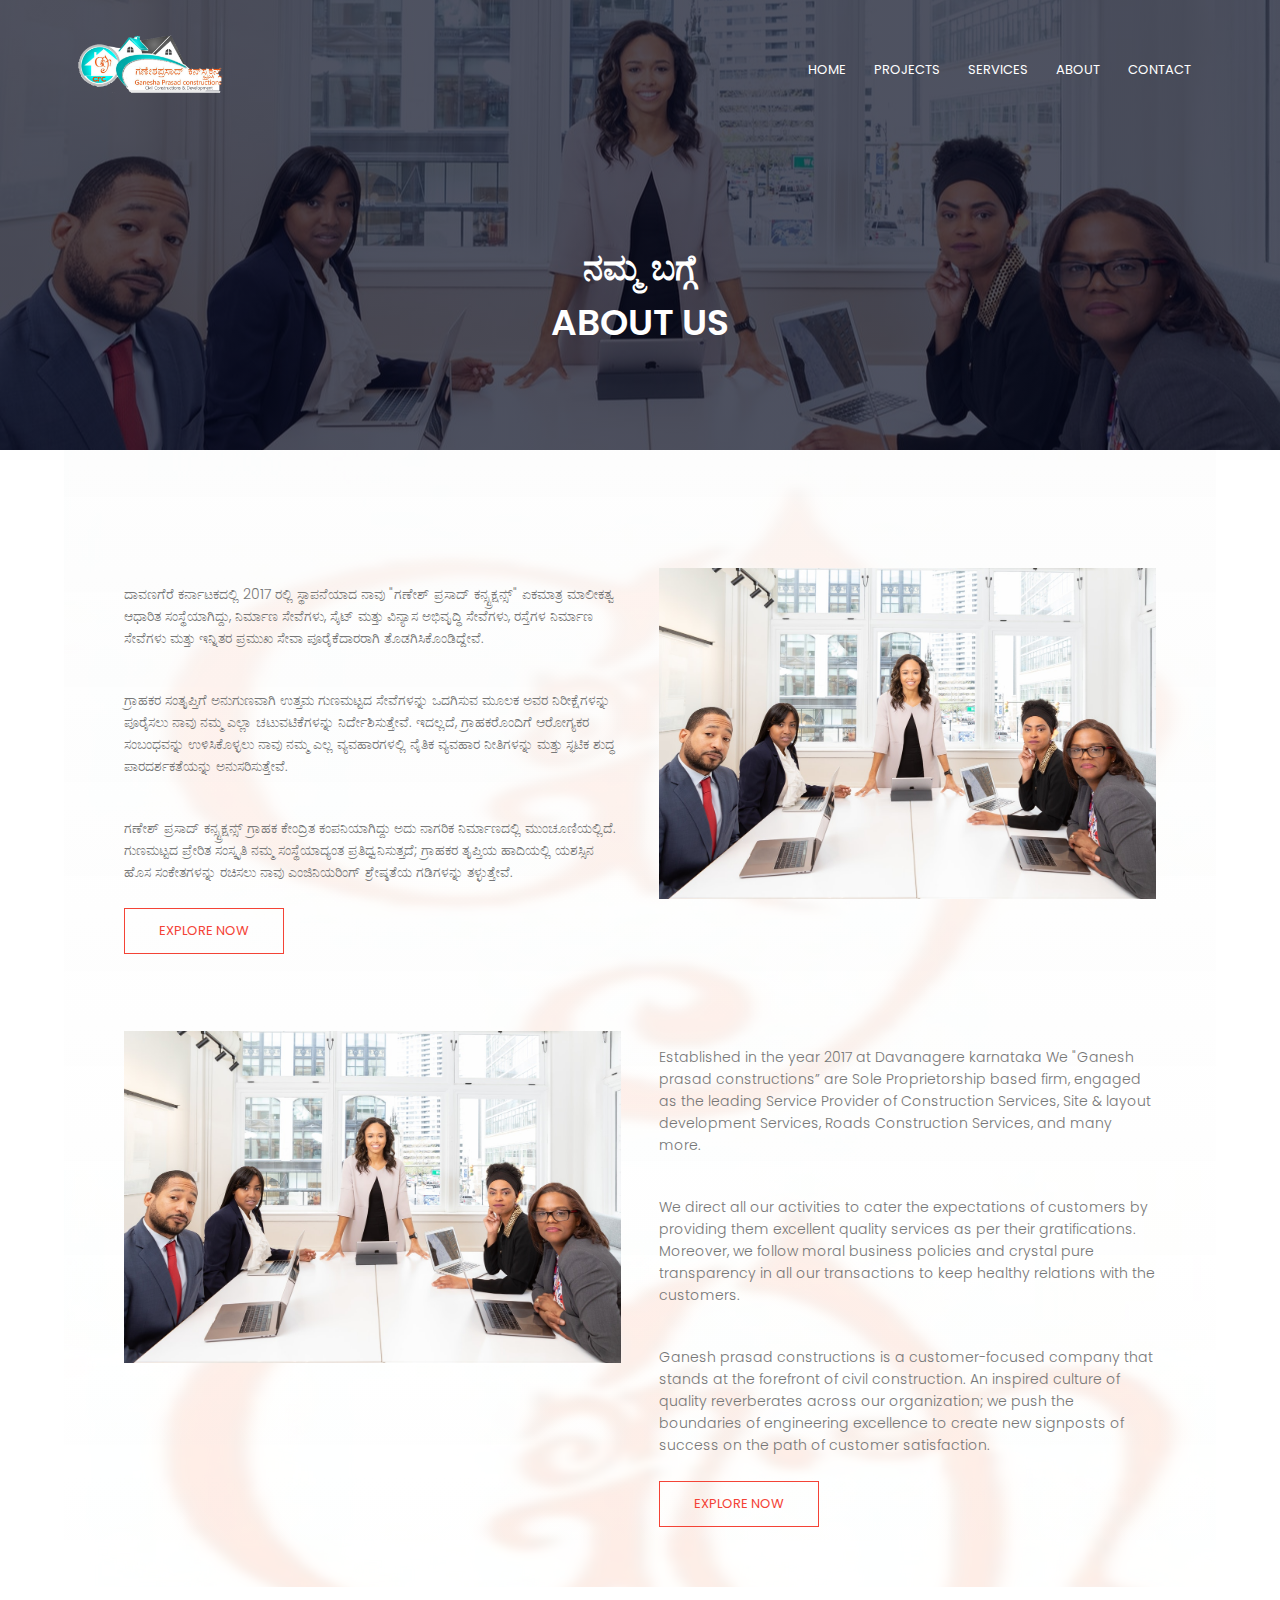
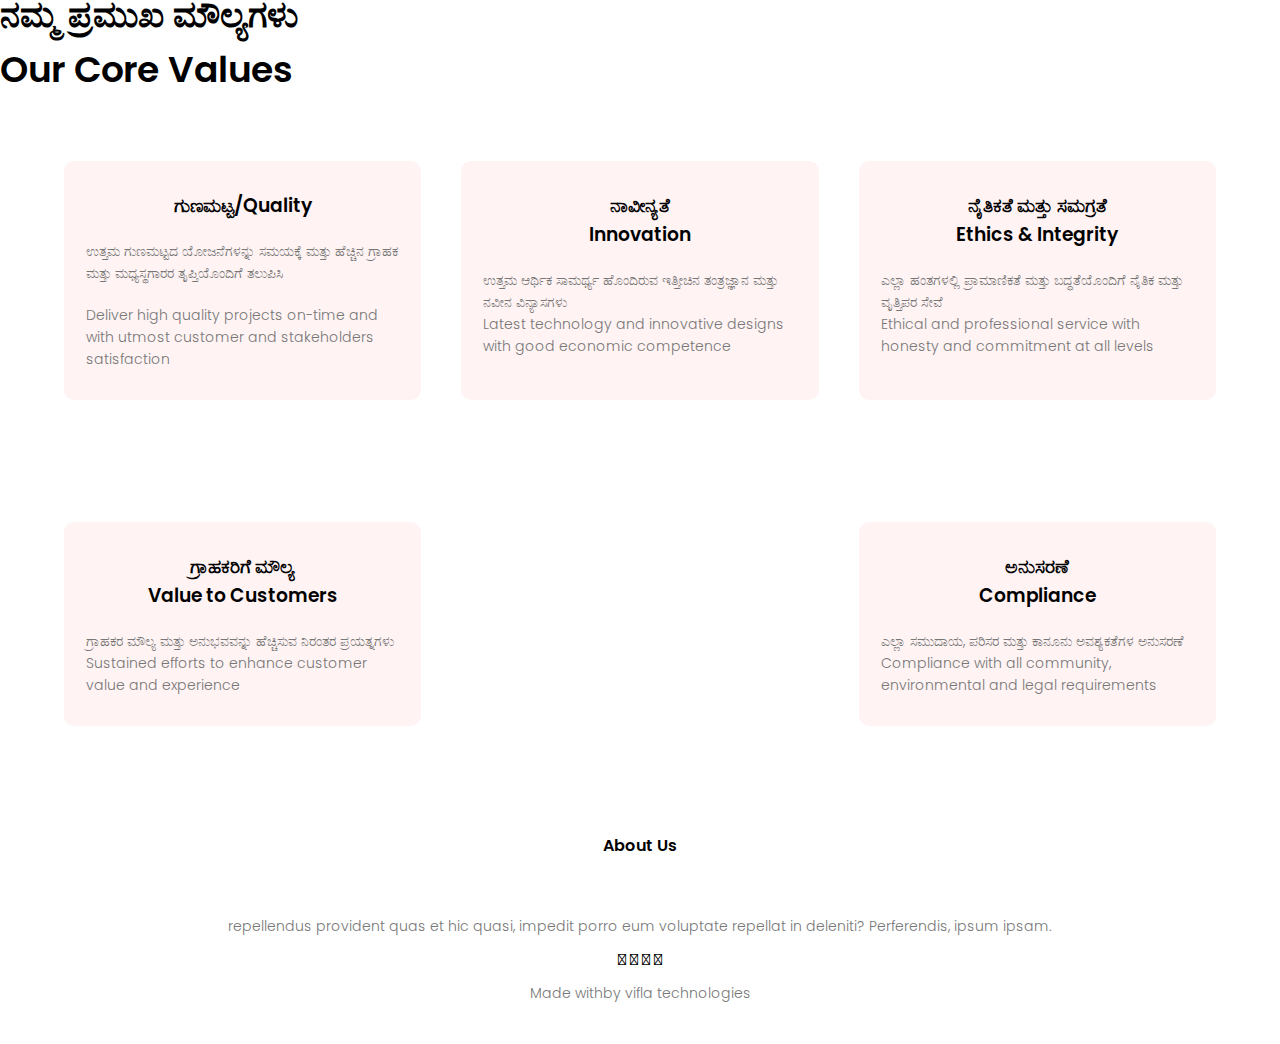
==== about.html @ fdf16c0b "." ====
<!DOCTYPE html>
<html lang="en">

<head>
    <meta charset="UTF-8">
    <meta http-equiv="X-UA-Compatible" content="IE=edge">
    <meta name="viewport" content="width=device-width, initial-scale=1.0">
    <title>Ganesh Prasad Constructions-About</title>
    <link rel="stylesheet" href="style.css">
    <link rel="preconnect" href="https://fonts.gstatic.com">
    <link href="https://fonts.googleapis.com/css2?family=Poppins:wght@100;300;500;700;900&display=swap"
        rel="stylesheet">
    <link rel="stylesheet" href="https://cdnjs.cloudflare.com/ajax/libs/font-awesome/4.7.0/css/font-awesome.min.css">

</head>
<body>
    <section class="sub-header">
        <nav>
            <a href="index.html"><img src="images\gpc1.png" alt=""></a>
            <div class="nav-links" id="navlinks">
                <i class="fa fa-times" onclick="hidemenu()"></i>
                <ul>
                    <li><a href="index.html">HOME</a></li>
                    <li><a href="projects.html">PROJECTS</a></li>
                    <li><a href="services.html">SERVICES</a></li>
                    <li><a href="about.html">ABOUT</a></li>
                    <li><a href="contact.html">CONTACT</a></li>
                </ul>
            </div>
            <i class="fa fa-bars" onclick="showmenu()"></i>
        </nav>
        <h1>ನಮ್ಮ ಬಗ್ಗೆ<br>ABOUT US</h1>

    </section>
    <!-------about us content------>
    <section class="about-us">
        <div class="row">
            <div class="about-col">
                <h1></h1>
                <p>ದಾವಣಗೆರೆ ಕರ್ನಾಟಕದಲ್ಲಿ 2017 ರಲ್ಲಿ ಸ್ಥಾಪನೆಯಾದ ನಾವು "ಗಣೇಶ್ ಪ್ರಸಾದ್ ಕನ್ಸ್ಟ್ರಕ್ಷನ್ಸ್" ಏಕಮಾತ್ರ ಮಾಲೀಕತ್ವ ಆಧಾರಿತ
                    ಸಂಸ್ಥೆಯಾಗಿದ್ದು, ನಿರ್ಮಾಣ ಸೇವೆಗಳು, ಸೈಟ್ ಮತ್ತು ವಿನ್ಯಾಸ ಅಭಿವೃದ್ಧಿ ಸೇವೆಗಳು, ರಸ್ತೆಗಳ ನಿರ್ಮಾಣ ಸೇವೆಗಳು ಮತ್ತು
                    ಇನ್ನಿತರ ಪ್ರಮುಖ ಸೇವಾ ಪೂರೈಕೆದಾರರಾಗಿ ತೊಡಗಿಸಿಕೊಂಡಿದ್ದೇವೆ.</p> 
                <p> ಗ್ರಾಹಕರ ಸಂತೃಪ್ತಿಗೆ ಅನುಗುಣವಾಗಿ ಉತ್ತಮ ಗುಣಮಟ್ಟದ ಸೇವೆಗಳನ್ನು ಒದಗಿಸುವ ಮೂಲಕ ಅವರ ನಿರೀಕ್ಷೆಗಳನ್ನು ಪೂರೈಸಲು ನಾವು
                    ನಮ್ಮ ಎಲ್ಲಾ ಚಟುವಟಿಕೆಗಳನ್ನು ನಿರ್ದೇಶಿಸುತ್ತೇವೆ. ಇದಲ್ಲದೆ, ಗ್ರಾಹಕರೊಂದಿಗೆ ಆರೋಗ್ಯಕರ ಸಂಬಂಧವನ್ನು ಉಳಿಸಿಕೊಳ್ಳಲು
                    ನಾವು ನಮ್ಮ ಎಲ್ಲ ವ್ಯವಹಾರಗಳಲ್ಲಿ ನೈತಿಕ ವ್ಯವಹಾರ ನೀತಿಗಳನ್ನು ಮತ್ತು ಸ್ಫಟಿಕ ಶುದ್ಧ ಪಾರದರ್ಶಕತೆಯನ್ನು
                    ಅನುಸರಿಸುತ್ತೇವೆ. </p>
                <p> ಗಣೇಶ್ ಪ್ರಸಾದ್ ಕನ್ಸ್ಟ್ರಕ್ಷನ್ಸ್ ಗ್ರಾಹಕ ಕೇಂದ್ರಿತ ಕಂಪನಿಯಾಗಿದ್ದು ಅದು ನಾಗರಿಕ ನಿರ್ಮಾಣದಲ್ಲಿ ಮುಂಚೂಣಿಯಲ್ಲಿದೆ.
                    ಗುಣಮಟ್ಟದ ಪ್ರೇರಿತ ಸಂಸ್ಕೃತಿ ನಮ್ಮ ಸಂಸ್ಥೆಯಾದ್ಯಂತ ಪ್ರತಿಧ್ವನಿಸುತ್ತದೆ; ಗ್ರಾಹಕರ ತೃಪ್ತಿಯ ಹಾದಿಯಲ್ಲಿ ಯಶಸ್ಸಿನ
                    ಹೊಸ ಸಂಕೇತಗಳನ್ನು ರಚಿಸಲು ನಾವು ಎಂಜಿನಿಯರಿಂಗ್ ಶ್ರೇಷ್ಠತೆಯ ಗಡಿಗಳನ್ನು ತಳ್ಳುತ್ತೇವೆ.</p>
               

                <a href="" class="hero-btn red-btn">EXPLORE NOW</a>
            </div>
            <div class="about-col">
                <img src="images/about.jpg" alt="">
            </div>
        </div>
        <div class="row">
            <div class="about-col">
                <img src="images/about.jpg" alt="">
            </div>
            <div class="about-col">
                <h1></h1>
                <p>Established in the year 2017 at Davanagere karnataka We "Ganesh prasad constructions” are Sole
                    Proprietorship based firm,
                    engaged as the leading Service Provider of Construction Services, Site & layout development
                    Services, Roads Construction Services,
                    and many more.</p>
                <p>We direct all our activities to cater the expectations of customers by providing them excellent
                    quality services as
                    per their gratifications. Moreover, we follow moral business policies and crystal pure transparency
                    in all our
                    transactions to keep healthy relations with the customers.</p>
                <p>Ganesh prasad constructions is a customer-focused company that stands at the forefront of civil
                    construction. An inspired
                    culture of quality reverberates across our organization; we push the boundaries of engineering
                    excellence to create new signposts
                    of success on the path of customer satisfaction.</p>
             

                <a href="" class="hero-btn red-btn">EXPLORE NOW</a>
            </div>
        </div>
    </section>
    <section class="course"><h1>ನಮ್ಮ ಪ್ರಮುಖ ಮೌಲ್ಯಗಳು<br>Our Core Values</h1>
        <div class="row">
            <div class="course-col">
                <h3>ಗುಣಮಟ್ಟ/Quality </h3>
                <p>ಉತ್ತಮ ಗುಣಮಟ್ಟದ ಯೋಜನೆಗಳನ್ನು ಸಮಯಕ್ಕೆ ಮತ್ತು ಹೆಚ್ಚಿನ ಗ್ರಾಹಕ ಮತ್ತು ಮಧ್ಯಸ್ಥಗಾರರ ತೃಪ್ತಿಯೊಂದಿಗೆ ತಲುಪಿಸಿ </p>
                    <p> Deliver high quality projects on-time and with utmost customer and stakeholders satisfaction </p>
                                  
            </div>
            <div class="course-col">
                <h3>ನಾವೀನ್ಯತೆ<br>Innovation</h3>
                <p>ಉತ್ತಮ ಆರ್ಥಿಕ ಸಾಮರ್ಥ್ಯ ಹೊಂದಿರುವ ಇತ್ತೀಚಿನ ತಂತ್ರಜ್ಞಾನ ಮತ್ತು ನವೀನ ವಿನ್ಯಾಸಗಳು
                    <br>
                    Latest technology and innovative designs with good economic competence</p>
            </div>
            <div class="course-col">
                <h3>ನೈತಿಕತೆ ಮತ್ತು ಸಮಗ್ರತೆ<br>Ethics & Integrity </h3>
                <p>
                    ಎಲ್ಲಾ ಹಂತಗಳಲ್ಲಿ ಪ್ರಾಮಾಣಿಕತೆ ಮತ್ತು ಬದ್ಧತೆಯೊಂದಿಗೆ ನೈತಿಕ ಮತ್ತು ವೃತ್ತಿಪರ ಸೇವೆ<br>
                    Ethical and professional service with honesty and commitment at all levels</p>
            </div>
        </div>
        <div class="row">
            <div class="course-col">
                <h3>ಗ್ರಾಹಕರಿಗೆ ಮೌಲ್ಯ<br> Value to Customers </h3>
                <p>ಗ್ರಾಹಕರ ಮೌಲ್ಯ ಮತ್ತು ಅನುಭವವನ್ನು ಹೆಚ್ಚಿಸುವ ನಿರಂತರ ಪ್ರಯತ್ನಗಳು<br>Sustained efforts to enhance customer value and experience
                     </p>
            </div>
            <div class="course-col">
                <h3>ಅನುಸರಣೆ<br>Compliance</h3>
                <p>ಎಲ್ಲಾ ಸಮುದಾಯ, ಪರಿಸರ ಮತ್ತು ಕಾನೂನು ಅವಶ್ಯಕತೆಗಳ ಅನುಸರಣೆ <br>Compliance with all community, environmental and legal requirements </p>
            </div>
        </div>
    </section>
    <!------------footer------->
    <section class="footer">
        <h4>About Us</h4>
        <p><br>repellendus provident quas et hic quasi, impedit porro eum
            voluptate repellat in deleniti? Perferendis, ipsum
            ipsam.</p>
        <div class="icons">
            <i class="fas fa-facebook"></i>
            <i class="fas fa-twitter"></i>
            <i class="fas fa-instagram"></i>
            <i class="fas fa-linkedin"></i>
        </div>
        <p>Made with<i class="fas fa-heart-0"></i>by vifla technologies </p>
    </section>




    <!-----  javascript toggle menu-->
    <script>
        var navlinks = document.getElementById("navlinks");
        function showmenu() {
            navlinks.style.right = "0";
        }
        function hidemenu() {
            navlinks.style.right = "-200px";
        }
    </script>
</body>

</html>
---- style.css ----
*{
    margin: 0;
    padding: 0;
    font-family: 'Poppins', sans-serif;
}

.header{
    min-height: 100vh;
    width: 100%;
    background-image:linear-gradient(rgba(4,9,30,0.7),rgba(4,9,30,.7)),url(images/gpc\ mysuru.jpeg) ;
     
    background-position: center;
    background-size: cover;
    position: relative;
}
/*-------navigation bar------*/
nav{
    display: flex;
    padding: 2% 6%;
    justify-content: space-between;
    align-items: center;
}
nav img{
    width: 150px;
}
.nav-links{
    flex: 1;
    text-align: right;
}
.nav-links ul li{
    list-style: none;
    display: inline-block;
    padding: 8px 12px;
    position: relative;
}
.nav-links ul li a{
    color: #fff;
    text-decoration: none;
    font-size: 13px;
}
.nav-links ul li::after{
    content: '';
    width: 0%;
    height: 2px;
    background: #f44336;
    display: block;
    margin: auto;
    transition: 0.5s;
}
.nav-links ul li:hover::after{
    width: 100%;
}
/*-----navigation ends------*/
/*------home slide-----*/

/* Slideshow container */
.slideshow-container {
  max-width: 1000px;
  position: relative;
  margin: auto;
}
.mySlides {display: none}
.mySlides img {height: 480px;
    vertical-align: middle;}
     /* Number text (1/3 etc) */
  .numbertext {
    color: #f2f2f2;
    font-size: 12px;
    padding: 8px 12px;
    position: absolute;
    top: 0;
 
  }
  .slideshow-container .text {
    color: #e25413;
    font-size: 45px;
    padding: 8px 12px;
    position: absolute;
    top: 50%;
    width: 100%;
    text-align: center;
    animation: mymove 5s;
  }

  /* Caption text */
.text {
    color: #f2f2f2;
    font-size: 45px;
    padding: 8px 12px;
    position: absolute;
    top: 50%;
    width: 100%;
    text-align: center;
    animation: mymove 5s;
  }
  #div2 {animation-timing-function: ease;}
  @keyframes mymove {
    from {left: -300px;}
    to {left: 0px;}
  }
/* The dots/bullets/indicators */
.dot {
    cursor: pointer;
    height: 15px;
    width: 15px;
    margin: 0 2px;
    background-color: #bbb;
    border-radius: 50%;
    display: inline-block;
    transition: background-color 0.6s ease;
  }
  
  .active, .dot:hover {
    background-color: #717171;
  }
  
  /* Fading animation */
  .fade {
    -webkit-animation-name: fade;
    -webkit-animation-duration: 1.5s;
    animation-name: fade;
    animation-duration: 1.5s;
  }
  
  @-webkit-keyframes fade {
    from {opacity: .4} 
    to {opacity: 1}
  }
  
  @keyframes fade {
    from {opacity: .4} 
    to {opacity: 1}
  }
  
  /* On smaller screens, decrease text size */
  @media only screen and (max-width: 300px) {
    .prev, .next,.text {font-size: 11px}
  }
  
/* Next & previous buttons */
.prev, .next {
  cursor: pointer;
  position: absolute;
  top: 50%;
  width: auto;
  padding: 16px;
  margin-top: -22px;
  color: white;
  font-weight: bold;
  font-size: 18px;
  transition: 0.6s ease;
  border-radius: 0 3px 3px 0;
  user-select: none;
}

/* Position the "next button" to the right */
.next {
  right: 0;
  border-radius: 3px 0 0 3px;
}
/* On hover, add a black background color with a little bit see-through */
.prev:hover, .next:hover {
    background-color: rgba(0,0,0,0.8);
  }
  
/*------home slide ends------*/
/*-----project contents----*/
/* Position the image container (needed to position the left and right arrows) */
.projects{
    width: 50%;
    margin: auto;
    text-align: center;
    padding-top: 50px;
}
.p-container {
    position: relative;
  }
  
  /* Hide the images by default */
  .p-mySlides {
    display: none;
  }
  
  /* Next & previous buttons */
  .p-prev,
  .p-next {
    cursor: pointer;
    position: absolute;
    top: 40%;
    width: auto;
    padding: 16px;
    margin-top: -50px;
    color: white;
    font-weight: bold;
    font-size: 20px;
    border-radius: 0 3px 3px 0;
    user-select: none;
    -webkit-user-select: none;
  }
  
  /* Position the "next button" to the right */
  .p-next {
    right: 0;
    border-radius: 3px 0 0 3px;
  }
  
  /* On hover, add a black background color with a little bit see-through */
  .p-prev:hover,
  .p-next:hover {
    background-color: rgba(0, 0, 0, 0.8);
  }
  
  /* Number text (1/3 etc) */
  .p-numbertext {
    color: #f2f2f2;
    font-size: 12px;
    padding: 8px 12px;
    position: absolute;
    top: 0;
  }
  
  /* Container for image text */
  .p-caption-container {
    text-align: center;
    background-color: #222;
    padding: 2px 16px;
    color: white;
  }
  
  /*-----project slide ends----*/
  /*------project contents ends------*/
.text-box{
    width: 90%;
    color: #fff;
    position: absolute;
    top: 50%;
    left: 50%;
    transform: translate(-50%,-50%);
    text-align: center;
}
.text-box h1{
    font-size: 62px;
}
.text-box p{
    margin: 10px 0 40px;
    font-size: 14px;
    color: #fff;
}
.hero-btn{
    display: inline-block;
    text-decoration: none;
    color: #fff;
    border: 1px solid #fff;
    padding: 12px 34px;
    font-size: 13px;
    background: transparent;
    position: relative;
    cursor: pointer;
}
.hero-btn:hover{
    border: 1px solid #f44336;
    background: #f44336;
    transition: 1s;
}
nav .fa{
display: none;
}
@media(max-width:700px){
    .text-box h1{
        font-size: 20px;
    }
    .nav-links ul li {
        display: block;
    }
    .nav-links{
        position: fixed;
        background: #f44336;
        height: 100vh;
        width: 200px;
        top: 0;
        right: -200px;
        text-align: left;
        z-index: 2;
        transition: 1s;
    }
    nav .fa{
display: block;
color: #fff;
margin: 10px;
font-size: 22px;
cursor: pointer;
    }
}
/*-----course-----*/
.services{
    width: 100%;
    margin: auto;
    text-align: center;
    padding-top: 50px;
    background-image:linear-gradient(rgba(254, 254, 255, 0.9),rgba(193, 195, 201, 0.7)),url(images/banner.png) ;

}
.services img{
    width: 250px;
    height: 150px;
    padding: 5px;
}
h1{
    font-size: 36px;
    font-weight: 600;
}
p{
    color: #777;
    font-size: 14px;
    font-weight: 300;
    line-height: 22px;
    padding: 10px;
}
.row{
    margin-top: 5%;
    margin-left: 5%;
    margin-right: 5%;
    display: flex;
    justify-content: space-between;
}
.course-col{
    flex-basis: 31%;
    background: #fff3f3;
    border-radius: 10px;
    margin-bottom: 5%;
    padding: 20px 12px;
    box-sizing: border-box;
}

h3{
    text-align: center;
    font-weight: 600;
    margin: 10px 0;
}
.course-col:hover{
    box-shadow: 0 0 20px 0px rgba(0,0,0,0.2);
}
@media(max-width:700px){
    .row{
        flex-direction: column;
    }
}
/*-----campus-----*/
.campus{
    width: 80%;
    margin: auto;
    text-align: center;
    padding-top: 100px;
}
.campus-col{
    flex-basis: 32%;
    border-radius: 10px;
    margin-bottom: 30px;
    position: relative;
    overflow: hidden;
}
.campus-col img{
    width: 100%;
    display: block;
}
.layer{
background: transparent;
height: 100%;
width: 100%;
position: absolute;
top: 0;
left: 0;
transition: 0.5s;
}
.layer:hover{
    background: rgba(226,0,0,0.7);
}
.layer h3{
    width: 100%;
    font-weight: 500;
    color: rgb(255, 255, 255);
    font-size: 26px;
    bottom: 0;
    left: 50%;
    transform: translateX(-50%);
    position: absolute;
    opacity: 0;
    transition: 0.5s;
}
.layer:hover h3{
    bottom: 49%;
    opacity: 1;
}
/*-----Facilities-----*/
.facilities{
    width: 80%;
    margin: auto;
    text-align: center;
    padding-top: 100px;
}
.facilities-col{
    flex-basis: 31%;
    border-radius: 10px;
    margin-bottom: 5%;
    text-align: left;
}
.facilities-col img{
    width: 100%;
    border-radius: 10px;
    display: block;
}
.facilities-col p{
    padding: 0;
}
.facilities-col h3{
    margin-top: 16px;
    margin-bottom: 15px;
    text-align: left;
}
/*----testimonials-----*/
.testimonials{
    width: 80%;
    margin: auto;
    padding-top: 100px;
    text-align: center;
}
.testimonial-col{
    flex-basis: 44%;
    border-radius: 10px;
    margin-bottom: 5%;
    text-align: left;
    background: #fff3f3;
    padding: 25px;
    cursor: pointer;
    display: flex;
}
.testimonial-col img{
    height: 40px;
    margin-left: 5px;
    margin-right: 30px;
    border-radius: 50%;
}
testimonial-col p{
    padding: 0;
}
.testimonial-col h3{
    margin-top: 15px;
    text-align: left;
}
.testimonial-col .fa{
    color: #f44336;
}
@media(max-width:700px){
    .testimonial-col img{
        margin-left: 0px;
        margin-right: 15px;
    }
}
/*----- call to action-----*/
.cta{
    margin: 100px auto;
    width: 80%;
    background-image:linear-gradient(rgba(0,0,0,0.7),rgba(0,0,0,0.7)),url(images/banner2.jpg) ;
    background-position: center;
    background-size: cover;
    border-radius: 10px;
    text-align: center;
    padding: 100px 0;
}
.cta h1{
    color: #fff;
    margin-bottom: 40px;
    padding: 0;
}
@media(max-width:700px){
   .cta h1{
       font-size: 24px;
   }
}
/*------footer------*/
.footer{
    width: 100%;
    text-align: center;
    padding: 30px 0;
}
.footer h4{
    margin-bottom: 25px;
    margin-top: 20px;
    font-weight: 600;
}
.icons .fa{
    color: #f44336;
    margin:0 13px;
    cursor: pointer;
    padding: 18px 0;
}
.fa-heart-0{
    color: #f44336;
}
/*-------about us page----------*/
.sub-header{
    height: 50vh;
    width: 100%;
    background-image:linear-gradient(rgba(4,9,30,0.7),rgba(4,9,30,.7)),url(images/about.jpg) ;
    background-position: center;
    background-size: cover;
    text-align: center;
    color: #fff;
}
.sub-header h1{
    margin-top: 100px;
}
.about-us{
    width: 90%;
    margin: auto;
    background-image:linear-gradient(rgb(253, 253, 253,.95),rgba(255, 255, 255, 0.9)),url(images/ganesh.png) ;
    padding-top: 50px;
    padding-bottom: 50px;
}
.about-col{
    flex-basis: 48%;
    padding: 10px 2px;
}
.about-col img{
    width: 100%;
}
.about-col h1{
    padding-top: 0;
}
.about-col p{
    padding: 15px 0 25px;
}
.red-btn{
    border: 1px solid #f44336;
    background: transparent;
    color: #f44336;
}
.red-btn:hover{
    color: #fff;
}
/*-------blog content----------*/
.blog-content{
    width: 80%;
    margin: auto;
   padding: 60px 0;
}
.blog-left{
    flex-basis: 65%;
}
.blog-left img{
    width: 100%;
}
.blog-left h2{
    color: #222;
    font-weight: 600;
    margin: 30px 0;
}
.blog-left p{
    color: #999;
    padding: 0;
}
.blog-right{
    flex-basis: 32%;
}
.blog-right h3{
    background: #f44336;
    color: #fff;
    padding: 7px 0;
    font-size: 16px;
    margin-bottom: 20px;
}
.blog-right div{
    display: flex;
    align-items: center;
    justify-content: space-between;
    color: #555;
    padding: 8px;
    box-sizing: border-box;
}
.comment-box{
    border: 1px solid #ccc;
    margin: 50px 0;
    padding: 10px 20px;
}
.comment-box h3{
    text-align: left;
}
.comment-form input, .comment-form textarea{
    width: 100%;
    padding: 10px;
    margin: 15px 0;
    box-sizing: border-box;
    border: none;
    outline: none;
    background: #f0f0f0;
}
.comment-form button{
    margin: 10px 0;
}
@media(max-width:700px){
    .sub-header h1{
        font-size: 24px;
    }
}
/*--------contact us page----*/
.location{
    width: 80%;
    margin: auto;
    padding: 80px 0;
}
.location iframe{
    width: 100%;
}
.contact-us{
    width: 80%;
    margin: auto;
}
.contact-col{
    flex-basis: 48%;
    margin-bottom: 30px;
}
.contact-col div{
    display: flex;
    align-items: center;
    margin-bottom: 40px;
}
.contact-col div .fa{
    font-size: 28px;
    color: #f44336;
    margin: 10px;
    margin-right: 30px;
}
.contact-col div p{
    padding: 0;
}
.contact-col div h5{
    font-size: 20px;
    margin-bottom: 5px;
    color: #555;
}
.contact-col input, .contact-col textarea{
    width: 100%;
    padding: 15px;
    margin-bottom: 17px;
    outline: none;
    border: 1px solid #ccc;
    box-sizing: border-box;
}
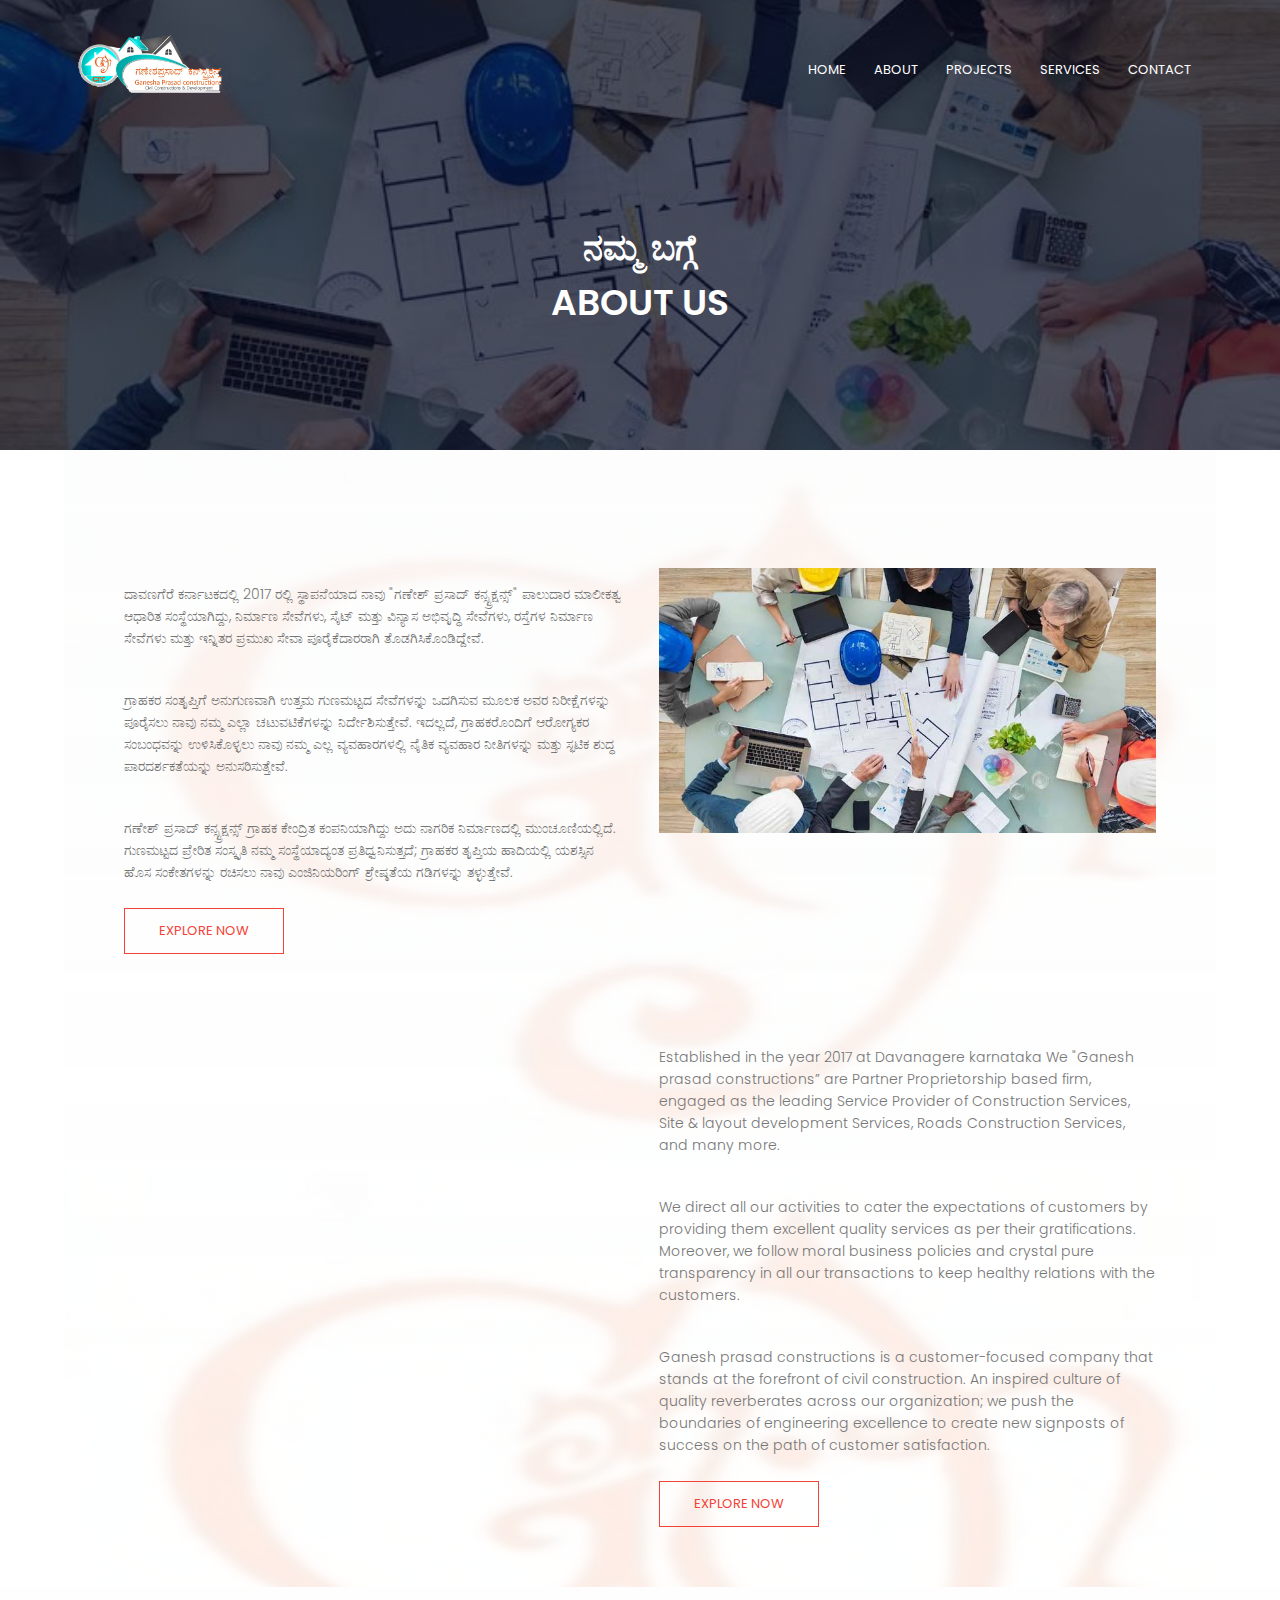
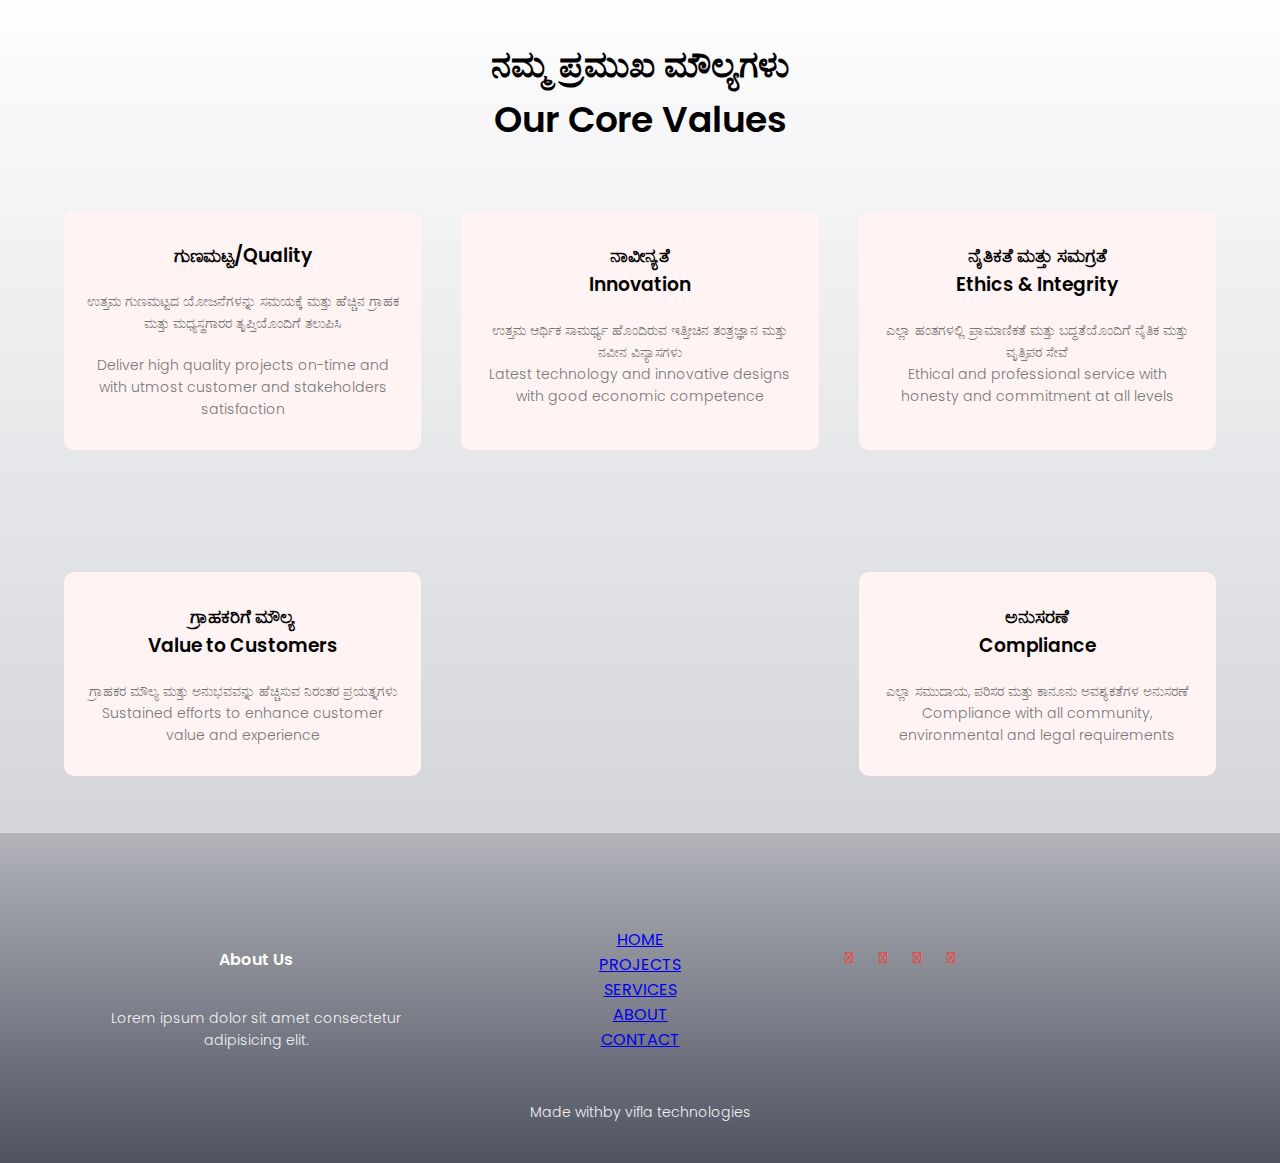
==== commit fc33ece4: "." ====
--- a/about.html
+++ b/about.html
@@ -21,9 +21,9 @@
                 <i class="fa fa-times" onclick="hidemenu()"></i>
                 <ul>
                     <li><a href="index.html">HOME</a></li>
+                    <li><a href="about.html">ABOUT</a></li>
                     <li><a href="projects.html">PROJECTS</a></li>
                     <li><a href="services.html">SERVICES</a></li>
-                    <li><a href="about.html">ABOUT</a></li>
                     <li><a href="contact.html">CONTACT</a></li>
                 </ul>
             </div>
@@ -37,7 +37,7 @@
         <div class="row">
             <div class="about-col">
                 <h1></h1>
-                <p>ದಾವಣಗೆರೆ ಕರ್ನಾಟಕದಲ್ಲಿ 2017 ರಲ್ಲಿ ಸ್ಥಾಪನೆಯಾದ ನಾವು "ಗಣೇಶ್ ಪ್ರಸಾದ್ ಕನ್ಸ್ಟ್ರಕ್ಷನ್ಸ್" ಏಕಮಾತ್ರ ಮಾಲೀಕತ್ವ ಆಧಾರಿತ
+                <p>ದಾವಣಗೆರೆ ಕರ್ನಾಟಕದಲ್ಲಿ 2017 ರಲ್ಲಿ ಸ್ಥಾಪನೆಯಾದ ನಾವು "ಗಣೇಶ್ ಪ್ರಸಾದ್ ಕನ್ಸ್ಟ್ರಕ್ಷನ್ಸ್" ಪಾಲುದಾರ ಮಾಲೀಕತ್ವ ಆಧಾರಿತ
                     ಸಂಸ್ಥೆಯಾಗಿದ್ದು, ನಿರ್ಮಾಣ ಸೇವೆಗಳು, ಸೈಟ್ ಮತ್ತು ವಿನ್ಯಾಸ ಅಭಿವೃದ್ಧಿ ಸೇವೆಗಳು, ರಸ್ತೆಗಳ ನಿರ್ಮಾಣ ಸೇವೆಗಳು ಮತ್ತು
                     ಇನ್ನಿತರ ಪ್ರಮುಖ ಸೇವಾ ಪೂರೈಕೆದಾರರಾಗಿ ತೊಡಗಿಸಿಕೊಂಡಿದ್ದೇವೆ.</p> 
                 <p> ಗ್ರಾಹಕರ ಸಂತೃಪ್ತಿಗೆ ಅನುಗುಣವಾಗಿ ಉತ್ತಮ ಗುಣಮಟ್ಟದ ಸೇವೆಗಳನ್ನು ಒದಗಿಸುವ ಮೂಲಕ ಅವರ ನಿರೀಕ್ಷೆಗಳನ್ನು ಪೂರೈಸಲು ನಾವು
@@ -52,7 +52,7 @@
                 <a href="" class="hero-btn red-btn">EXPLORE NOW</a>
             </div>
             <div class="about-col">
-                <img src="images/about.jpg" alt="">
+                <img src="images/contact.jpeg" alt="">
             </div>
         </div>
         <div class="row">
@@ -61,7 +61,7 @@
             </div>
             <div class="about-col">
                 <h1></h1>
-                <p>Established in the year 2017 at Davanagere karnataka We "Ganesh prasad constructions” are Sole
+                <p>Established in the year 2017 at Davanagere karnataka We "Ganesh prasad constructions” are Partner
                     Proprietorship based firm,
                     engaged as the leading Service Provider of Construction Services, Site & layout development
                     Services, Roads Construction Services,
@@ -82,7 +82,7 @@
             </div>
         </div>
     </section>
-    <section class="course"><h1>ನಮ್ಮ ಪ್ರಮುಖ ಮೌಲ್ಯಗಳು<br>Our Core Values</h1>
+    <section class="services"><h1>ನಮ್ಮ ಪ್ರಮುಖ ಮೌಲ್ಯಗಳು<br>Our Core Values</h1>
         <div class="row">
             <div class="course-col">
                 <h3>ಗುಣಮಟ್ಟ/Quality </h3>
@@ -115,23 +115,31 @@
             </div>
         </div>
     </section>
-    <!------------footer------->
-    <section class="footer">
-        <h4>About Us</h4>
-        <p><br>repellendus provident quas et hic quasi, impedit porro eum
-            voluptate repellat in deleniti? Perferendis, ipsum
-            ipsam.</p>
-        <div class="icons">
+  <!------------footer------->
+  <section class="footer">
+    <div class="row">
+        <div class="contact-col"> <h4>About Us</h4>
+            <p>Lorem ipsum dolor sit amet consectetur adipisicing elit.
+               </p></div>
+                <div class="contact-col">
+                    <ul>
+                        <li><a href="index.html">HOME</a></li>
+                        <li><a href="projects.html">PROJECTS</a></li>
+                        <li><a href="services.html">SERVICES</a></li>
+                        <li><a href="about.html">ABOUT</a></li>
+                        <li><a href="contact.html">CONTACT</a></li>
+                    </ul>
+                </div>
+   <div class="contact-col"> <div class="icons">
             <i class="fas fa-facebook"></i>
             <i class="fas fa-twitter"></i>
             <i class="fas fa-instagram"></i>
             <i class="fas fa-linkedin"></i>
         </div>
-        <p>Made with<i class="fas fa-heart-0"></i>by vifla technologies </p>
-    </section>
-
-
-
+    </div>
+   </div>
+    <p>Made with<i class="fas fa-heart-0"></i>by vifla technologies </p>
+</section>
 
     <!-----  javascript toggle menu-->
     <script>
--- a/style.css
+++ b/style.css
@@ -481,14 +481,23 @@
 .footer{
     width: 100%;
     text-align: center;
+    background-image:linear-gradient(rgba(146, 148, 156, 0.7),rgba(4,9,30,.7));
     padding: 30px 0;
-}
+    color: #fff;
+}
+
 .footer h4{
     margin-bottom: 25px;
     margin-top: 20px;
     font-weight: 600;
 }
-.icons .fa{
+.footer ul li{
+    list-style: none;
+}
+.footer p{
+    color: #f2f2f2;
+}
+.icons .fas{
     color: #f44336;
     margin:0 13px;
     cursor: pointer;
@@ -501,14 +510,14 @@
 .sub-header{
     height: 50vh;
     width: 100%;
-    background-image:linear-gradient(rgba(4,9,30,0.7),rgba(4,9,30,.7)),url(images/about.jpg) ;
+    background-image:linear-gradient(rgba(4,9,30,0.7),rgba(4,9,30,.7)),url(images/contact.jpeg) ;
     background-position: center;
     background-size: cover;
     text-align: center;
     color: #fff;
 }
 .sub-header h1{
-    margin-top: 100px;
+    margin-top: 80px;
 }
 .about-us{
     width: 90%;
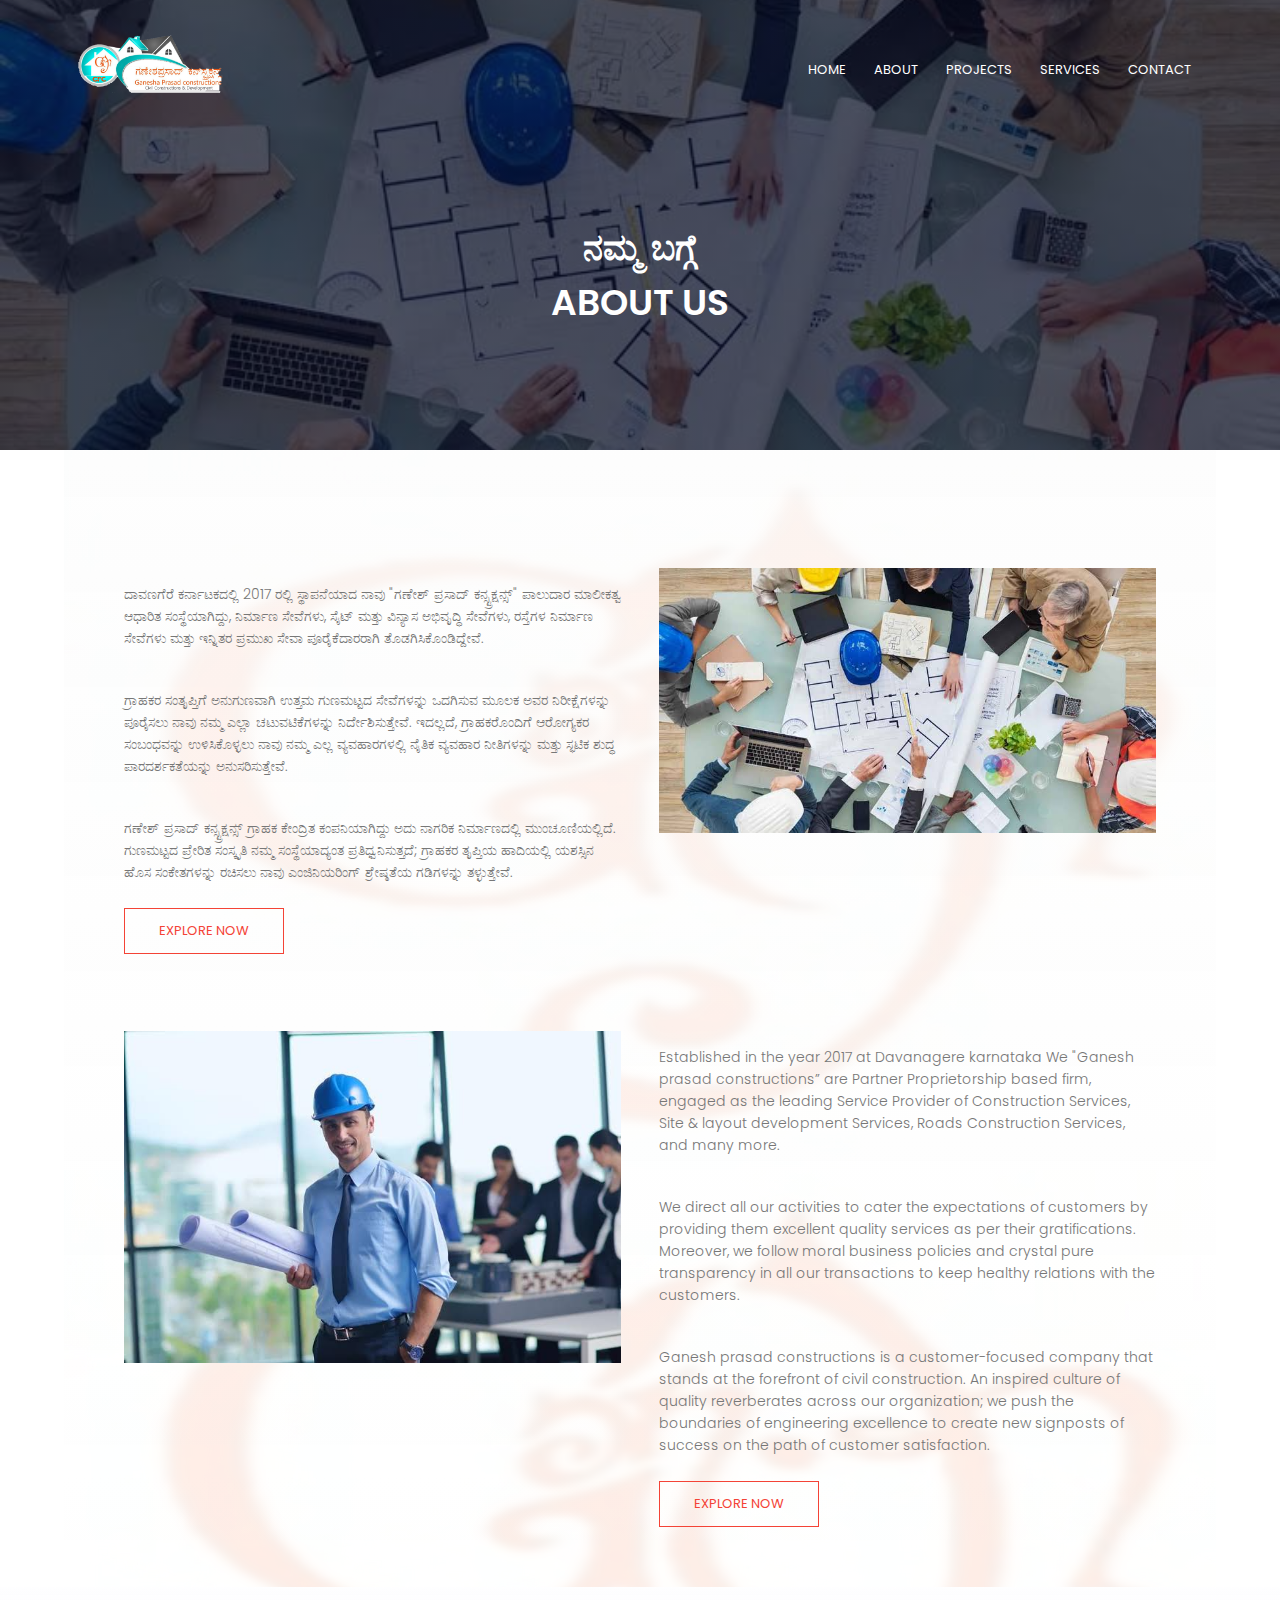
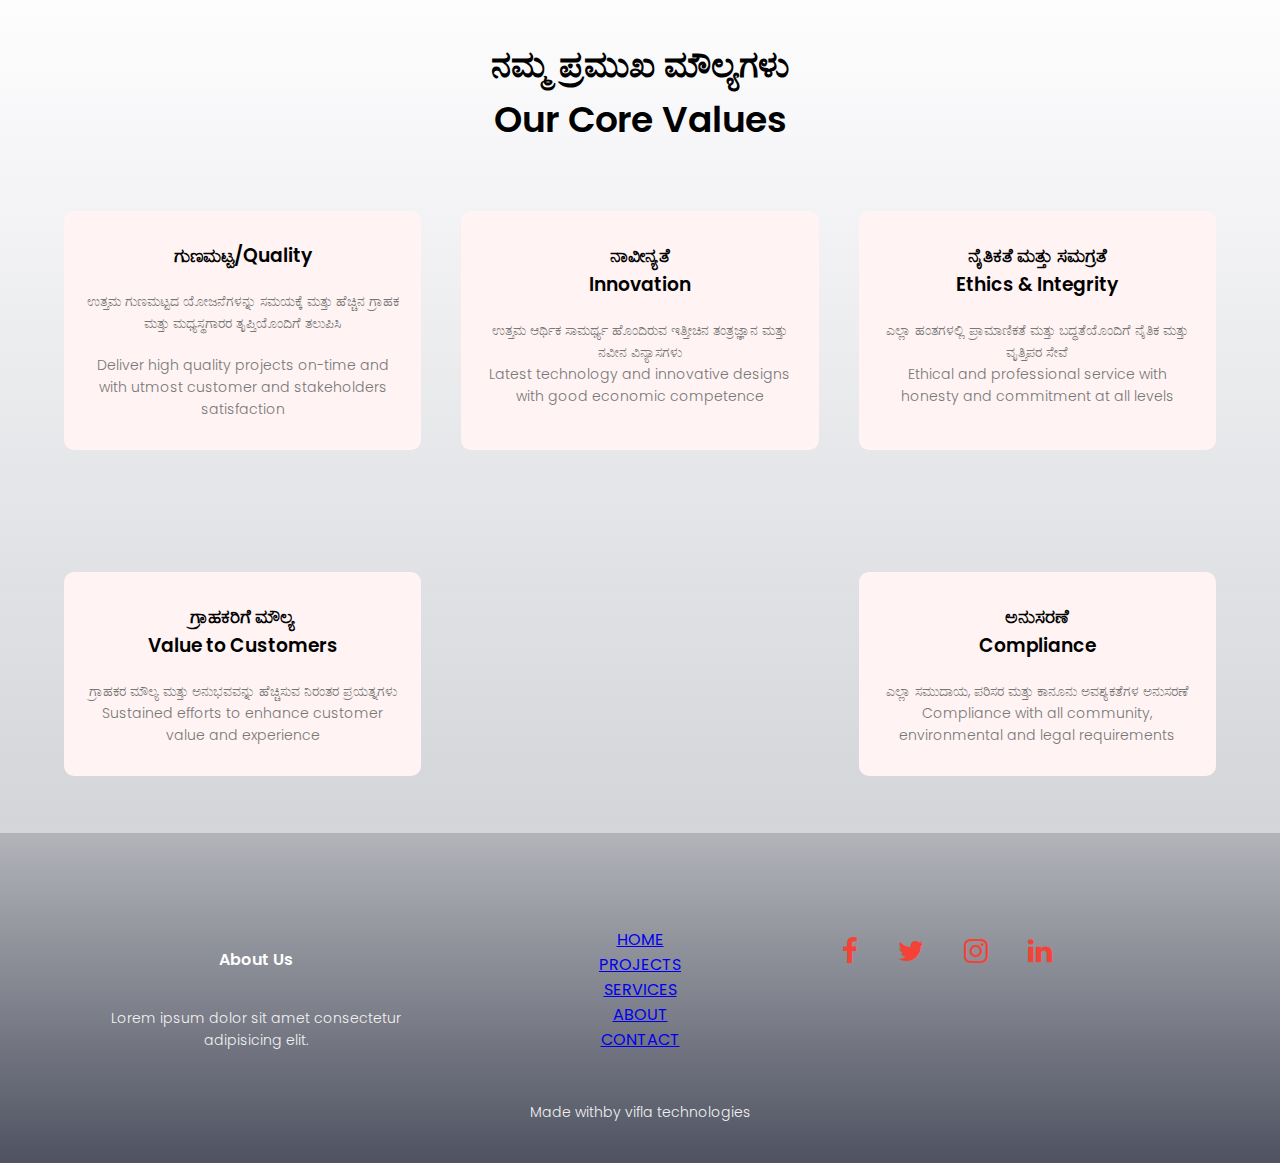
==== commit f7297462: "." ====
--- a/about.html
+++ b/about.html
@@ -14,6 +14,7 @@
 
 </head>
 <body>
+    <button onclick="topFunction()" id="myBtn" title="Go to top"><i class="fa fa-angle-up"></i> </button>
     <section class="sub-header">
         <nav>
             <a href="index.html"><img src="images\gpc1.png" alt=""></a>
@@ -57,7 +58,7 @@
         </div>
         <div class="row">
             <div class="about-col">
-                <img src="images/about.jpg" alt="">
+                <img src="images\contact1.jpeg" alt="">
             </div>
             <div class="about-col">
                 <h1></h1>
@@ -131,10 +132,10 @@
                     </ul>
                 </div>
    <div class="contact-col"> <div class="icons">
-            <i class="fas fa-facebook"></i>
-            <i class="fas fa-twitter"></i>
-            <i class="fas fa-instagram"></i>
-            <i class="fas fa-linkedin"></i>
+    <i class="fa fa-facebook"></i>
+    <i class="fa fa-twitter"></i>
+    <i class="fa fa-instagram"></i>
+    <i class="fa fa-linkedin"></i>
         </div>
     </div>
    </div>
@@ -151,6 +152,6 @@
             navlinks.style.right = "-200px";
         }
     </script>
+       <script src="scrolltotop.js"></script>
 </body>
-
 </html>--- a/style.css
+++ b/style.css
@@ -51,6 +51,26 @@
     width: 100%;
 }
 /*-----navigation ends------*/
+
+#myBtn {
+    display: none;
+    position: fixed;
+    bottom: 20px;
+    right: 30px;
+    z-index: 99;
+    font-size: 18px;
+    border: none;
+    outline: none;
+    background-color: rgb(78, 74, 72);
+    color: white;
+    cursor: pointer;
+    padding: 15px;
+    border-radius: 40px;
+}
+
+#myBtn:hover {
+    background-color: rgb(233, 74, 12);
+}
 /*------home slide-----*/
 
 /* Slideshow container */
@@ -93,6 +113,7 @@
     text-align: center;
     animation: mymove 5s;
   }
+  
   #div2 {animation-timing-function: ease;}
   @keyframes mymove {
     from {left: -300px;}
@@ -460,7 +481,7 @@
 .cta{
     margin: 100px auto;
     width: 80%;
-    background-image:linear-gradient(rgba(0,0,0,0.7),rgba(0,0,0,0.7)),url(images/banner2.jpg) ;
+    background-image:linear-gradient(rgba(0,0,0,0.7),rgba(0,0,0,0.7)),url(images/contact.jpeg) ;
     background-position: center;
     background-size: cover;
     border-radius: 10px;
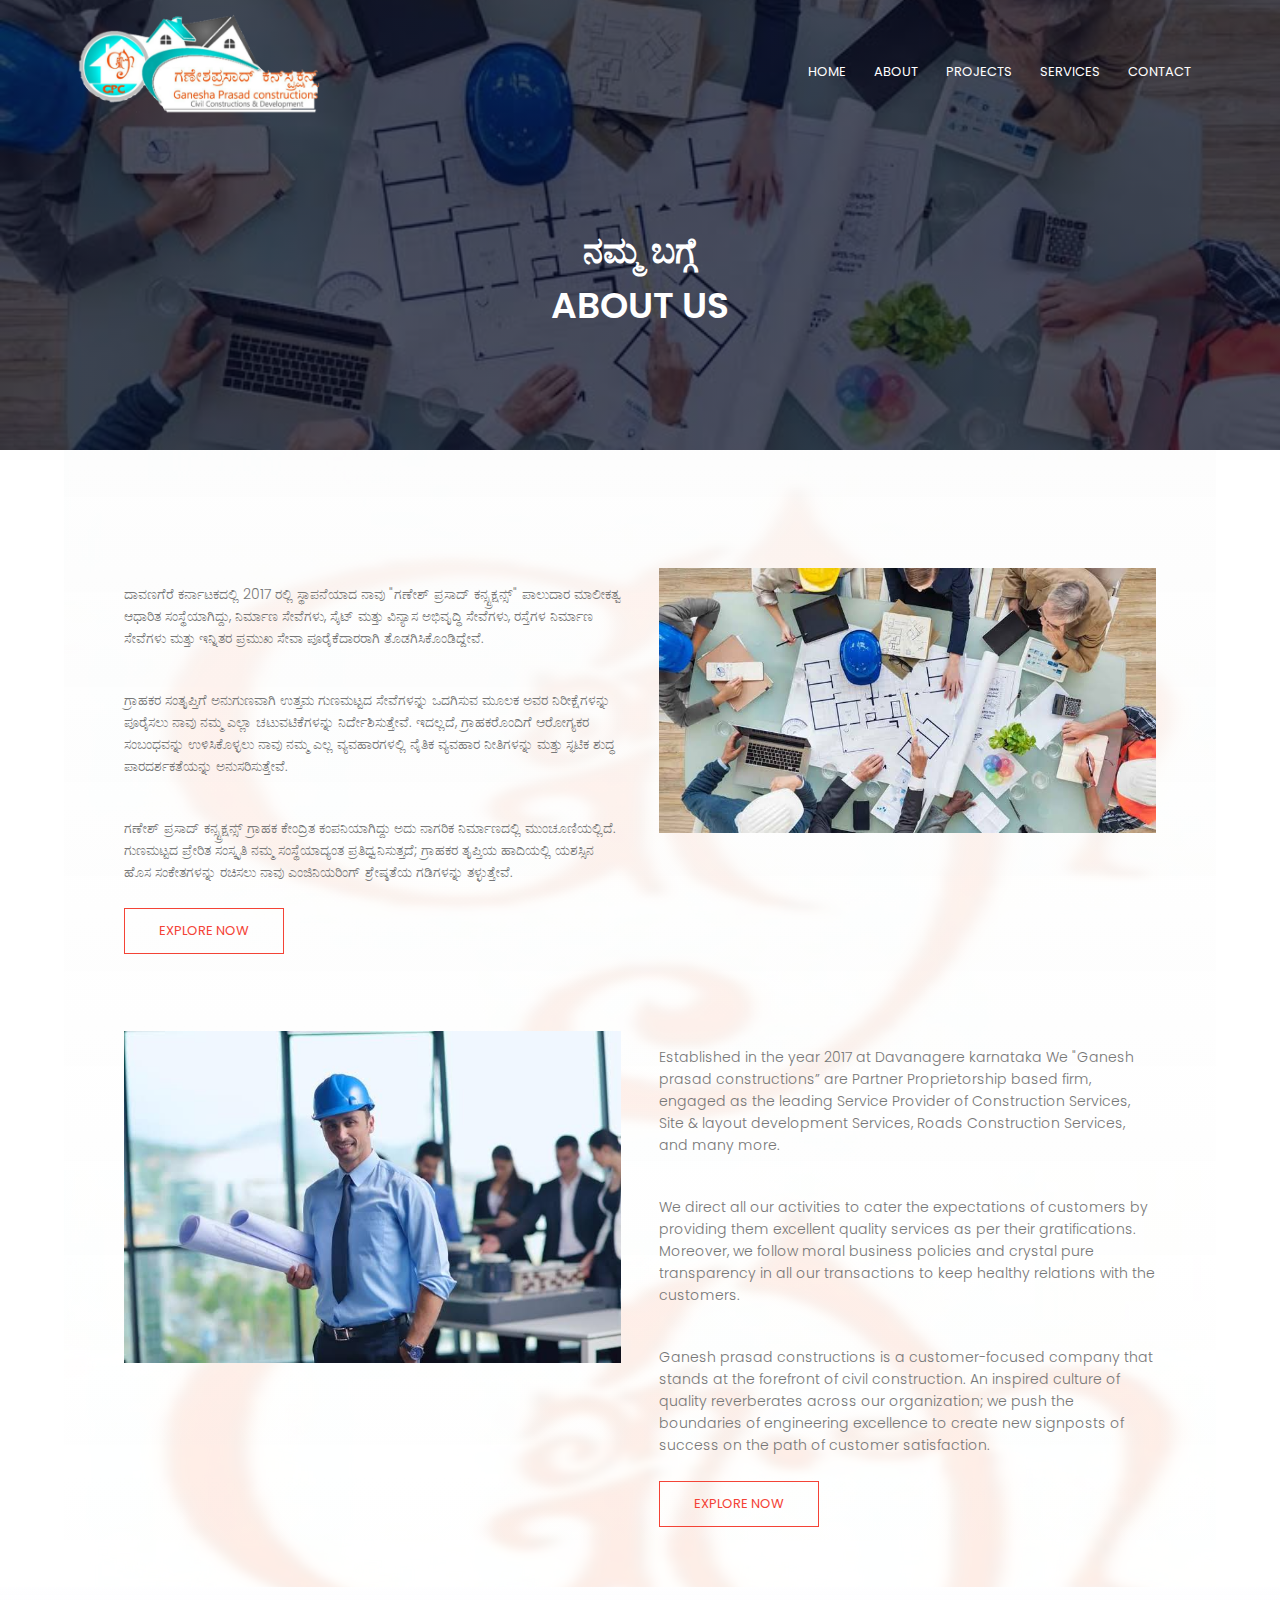
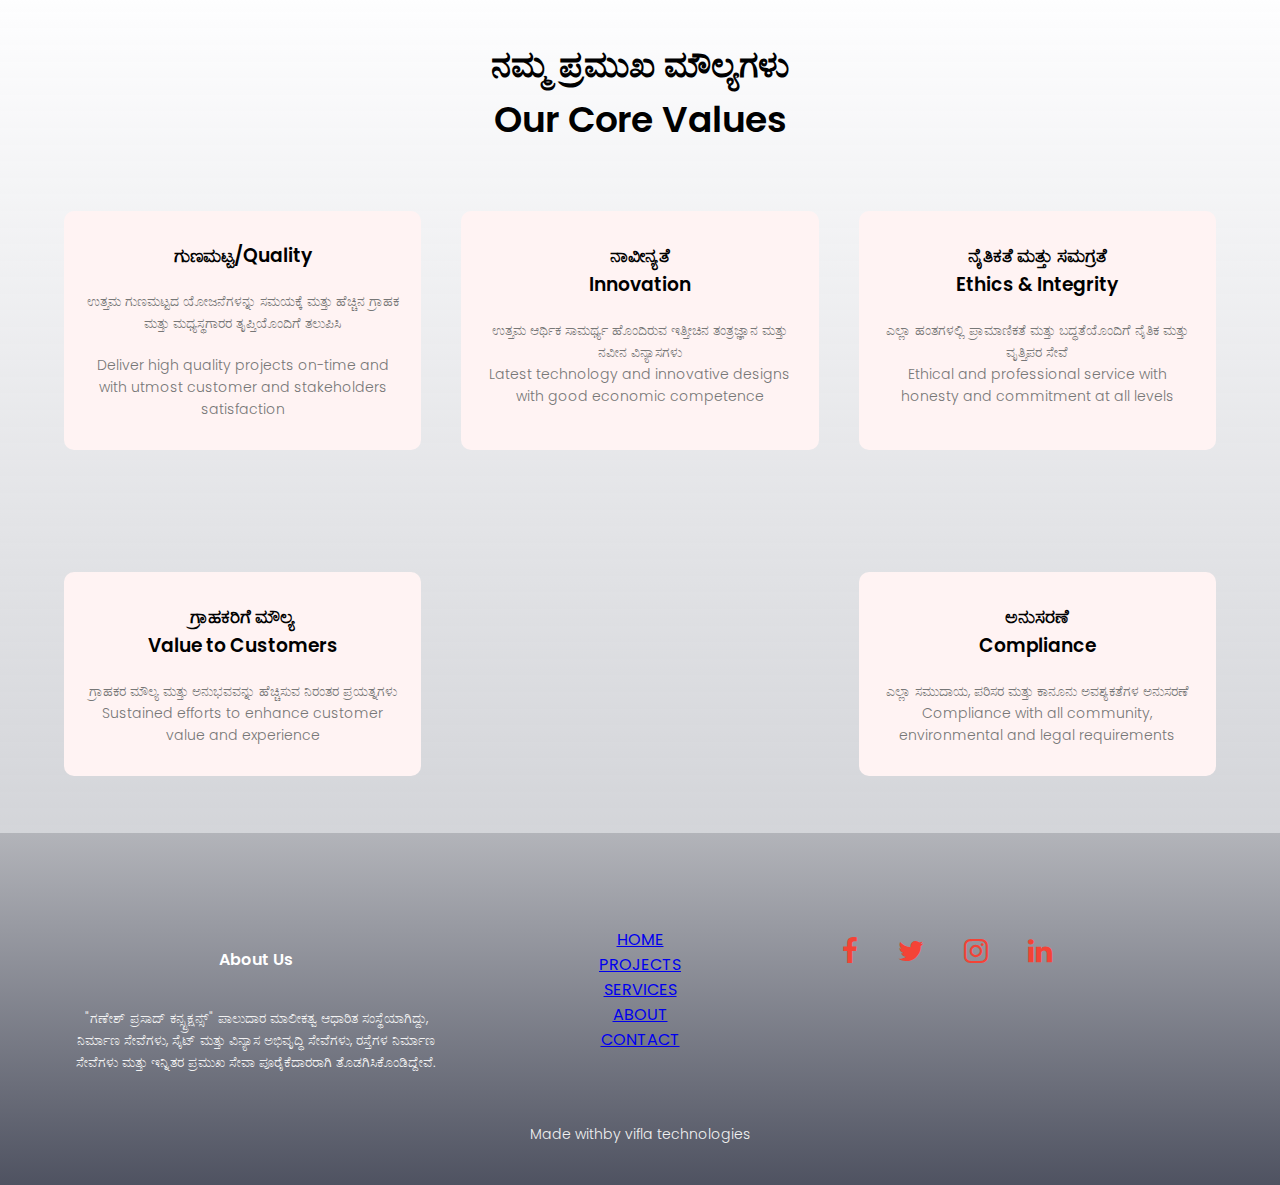
==== commit 8c73ac39: "." ====
--- a/about.html
+++ b/about.html
@@ -120,8 +120,8 @@
   <section class="footer">
     <div class="row">
         <div class="contact-col"> <h4>About Us</h4>
-            <p>Lorem ipsum dolor sit amet consectetur adipisicing elit.
-               </p></div>
+            <p>"ಗಣೇಶ್ ಪ್ರಸಾದ್ ಕನ್ಸ್ಟ್ರಕ್ಷನ್ಸ್" ಪಾಲುದಾರ ಮಾಲೀಕತ್ವ ಆಧಾರಿತ ಸಂಸ್ಥೆಯಾಗಿದ್ದು, ನಿರ್ಮಾಣ ಸೇವೆಗಳು, ಸೈಟ್ ಮತ್ತು ವಿನ್ಯಾಸ ಅಭಿವೃದ್ಧಿ ಸೇವೆಗಳು, ರಸ್ತೆಗಳ ನಿರ್ಮಾಣ ಸೇವೆಗಳು ಮತ್ತು ಇನ್ನಿತರ ಪ್ರಮುಖ ಸೇವಾ ಪೂರೈಕೆದಾರರಾಗಿ ತೊಡಗಿಸಿಕೊಂಡಿದ್ದೇವೆ.
+            </p></div>
                 <div class="contact-col">
                     <ul>
                         <li><a href="index.html">HOME</a></li>
--- a/style.css
+++ b/style.css
@@ -7,8 +7,7 @@
 .header{
     min-height: 100vh;
     width: 100%;
-    background-image:linear-gradient(rgba(4,9,30,0.7),rgba(4,9,30,.7)),url(images/gpc\ mysuru.jpeg) ;
-     
+    background-image:linear-gradient(rgba(4,9,30,0.7),rgba(4,9,30,.7)),url(images/gpc\ mysuru.jpeg) ;     
     background-position: center;
     background-size: cover;
     position: relative;
@@ -16,12 +15,12 @@
 /*-------navigation bar------*/
 nav{
     display: flex;
-    padding: 2% 6%;
+    padding: 0% 6%;
     justify-content: space-between;
     align-items: center;
 }
 nav img{
-    width: 150px;
+    width: 250px;
 }
 .nav-links{
     flex: 1;
@@ -188,7 +187,7 @@
 /*-----project contents----*/
 /* Position the image container (needed to position the left and right arrows) */
 .projects{
-    width: 50%;
+    width: 100%;
     margin: auto;
     text-align: center;
     padding-top: 50px;
@@ -344,6 +343,15 @@
     display: flex;
     justify-content: space-between;
 }
+/*-----course-----*/
+.courses{
+    width: 100%;
+    margin: auto;
+    text-align: center;
+    padding-top: 50px;
+    background-image:linear-gradient(rgba(254, 254, 255, 0.9),rgba(193, 195, 201, 0.7)),url(images/banner.png) ;
+
+}
 .course-col{
     flex-basis: 31%;
     background: #fff3f3;
@@ -632,6 +640,29 @@
         font-size: 24px;
     }
 }
+/*-----project-----*/
+.dropdown {
+    position: relative;
+    display: inline-block;
+  }
+  
+  .dropdown-content {
+    display: none;
+    position: absolute;
+    background-color: #f9f9f9;
+    min-width: 260px;
+    box-shadow: 0px 8px 16px 0px rgba(0,0,0,0.2);
+    z-index: 1;
+  }
+  
+  .dropdown:hover .dropdown-content {
+    display: block;
+  }
+  
+  .desc {
+    padding: 15px;
+    text-align: center;
+  }
 /*--------contact us page----*/
 .location{
     width: 80%;
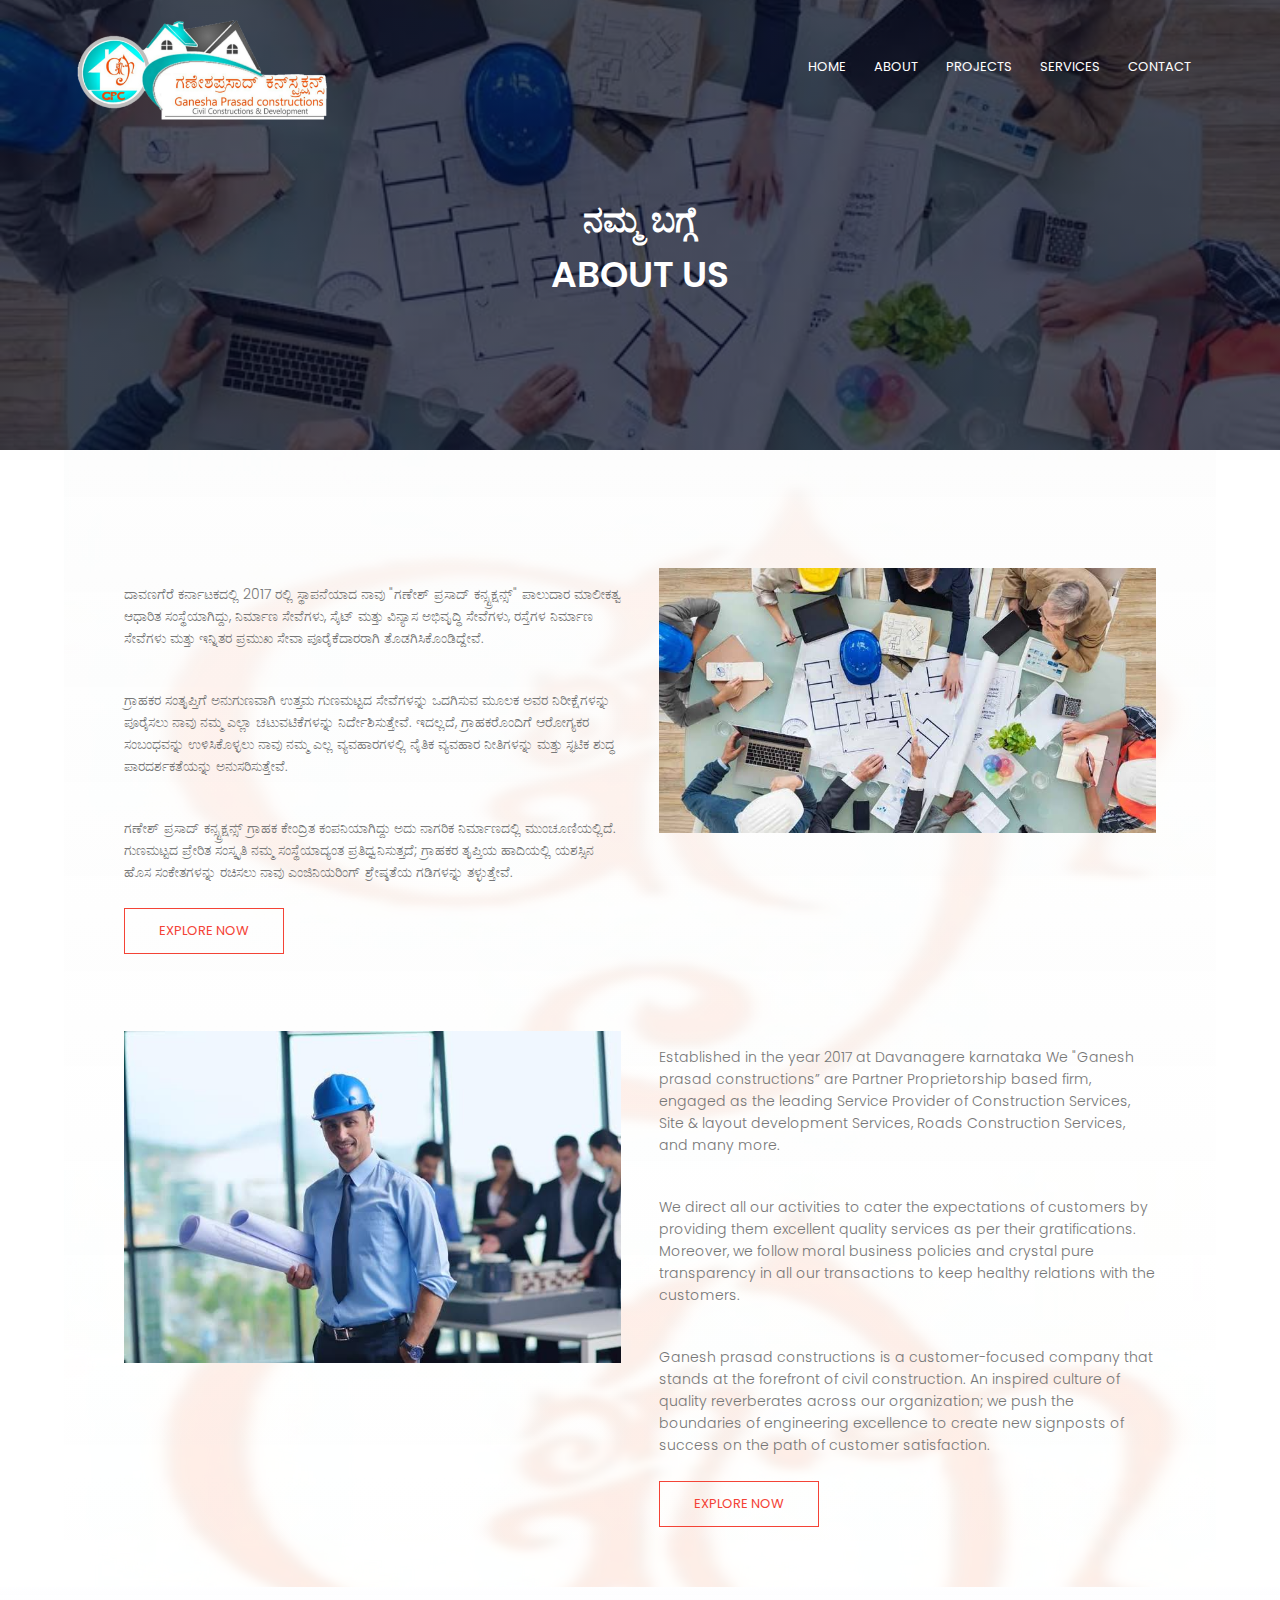
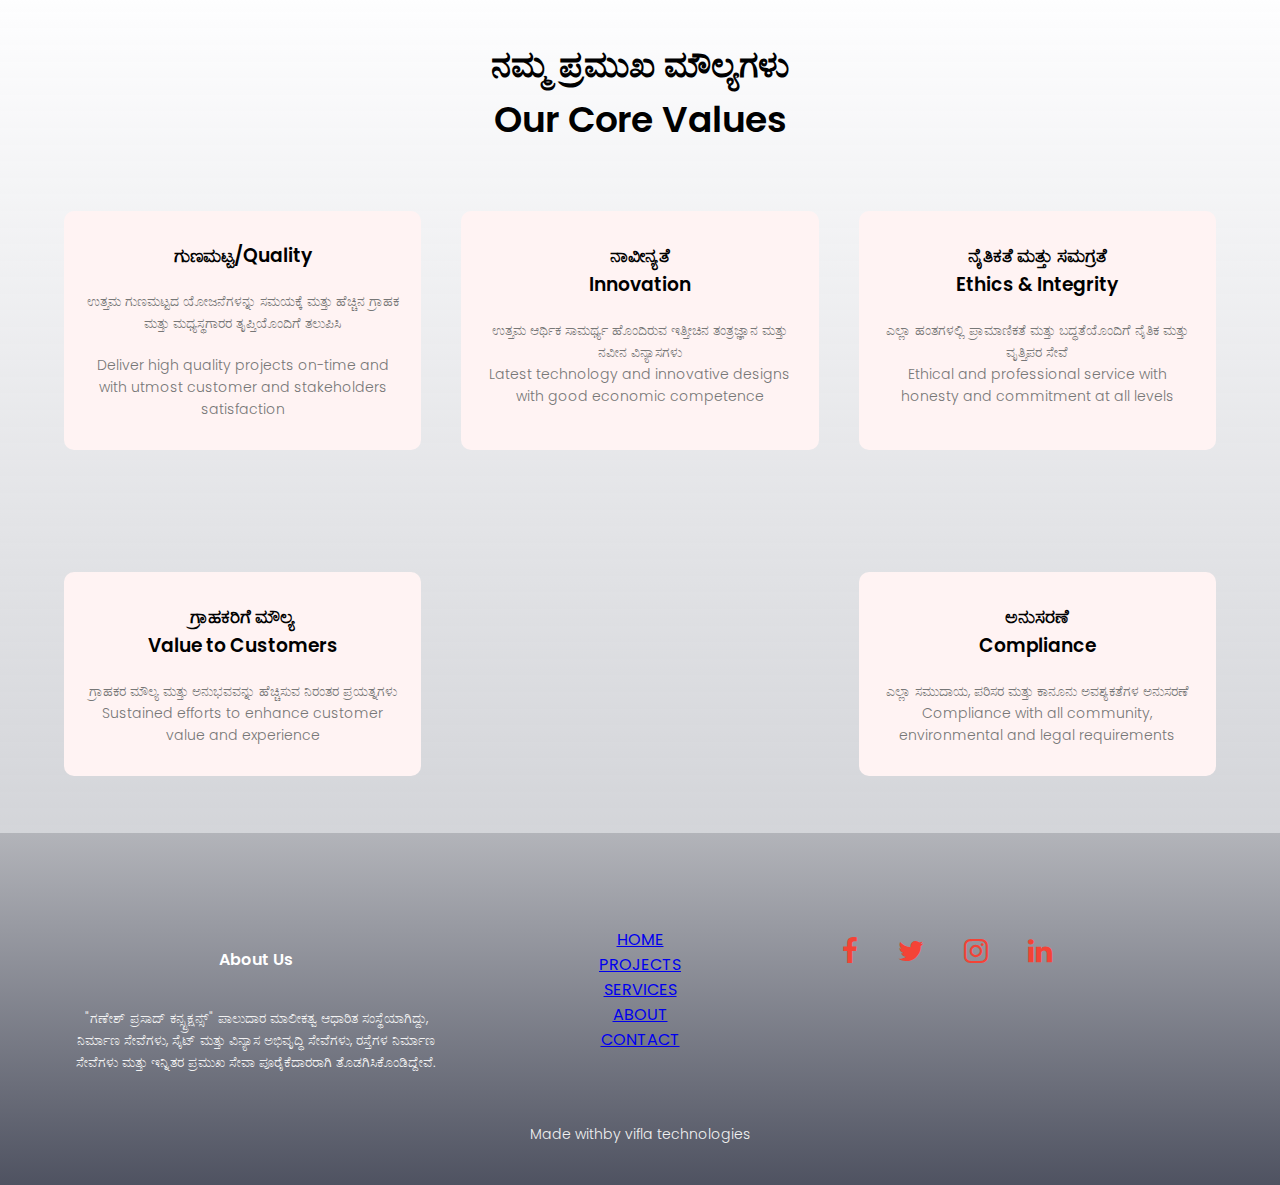
==== commit 35fd4d1a: "." ====
--- a/about.html
+++ b/about.html
@@ -17,8 +17,8 @@
     <button onclick="topFunction()" id="myBtn" title="Go to top"><i class="fa fa-angle-up"></i> </button>
     <section class="sub-header">
         <nav>
-            <a href="index.html"><img src="images\gpc1.png" alt=""></a>
-            <div class="nav-links" id="navlinks">
+            <a href="index.html"><img src="images\gpc images\gpc1.png" alt="Ganesh prasad constructions davanagere"></a>
+                     <div class="nav-links" id="navlinks">
                 <i class="fa fa-times" onclick="hidemenu()"></i>
                 <ul>
                     <li><a href="index.html">HOME</a></li>
--- a/style.css
+++ b/style.css
@@ -546,7 +546,7 @@
     color: #fff;
 }
 .sub-header h1{
-    margin-top: 80px;
+    margin-top: 60px;
 }
 .about-us{
     width: 90%;
